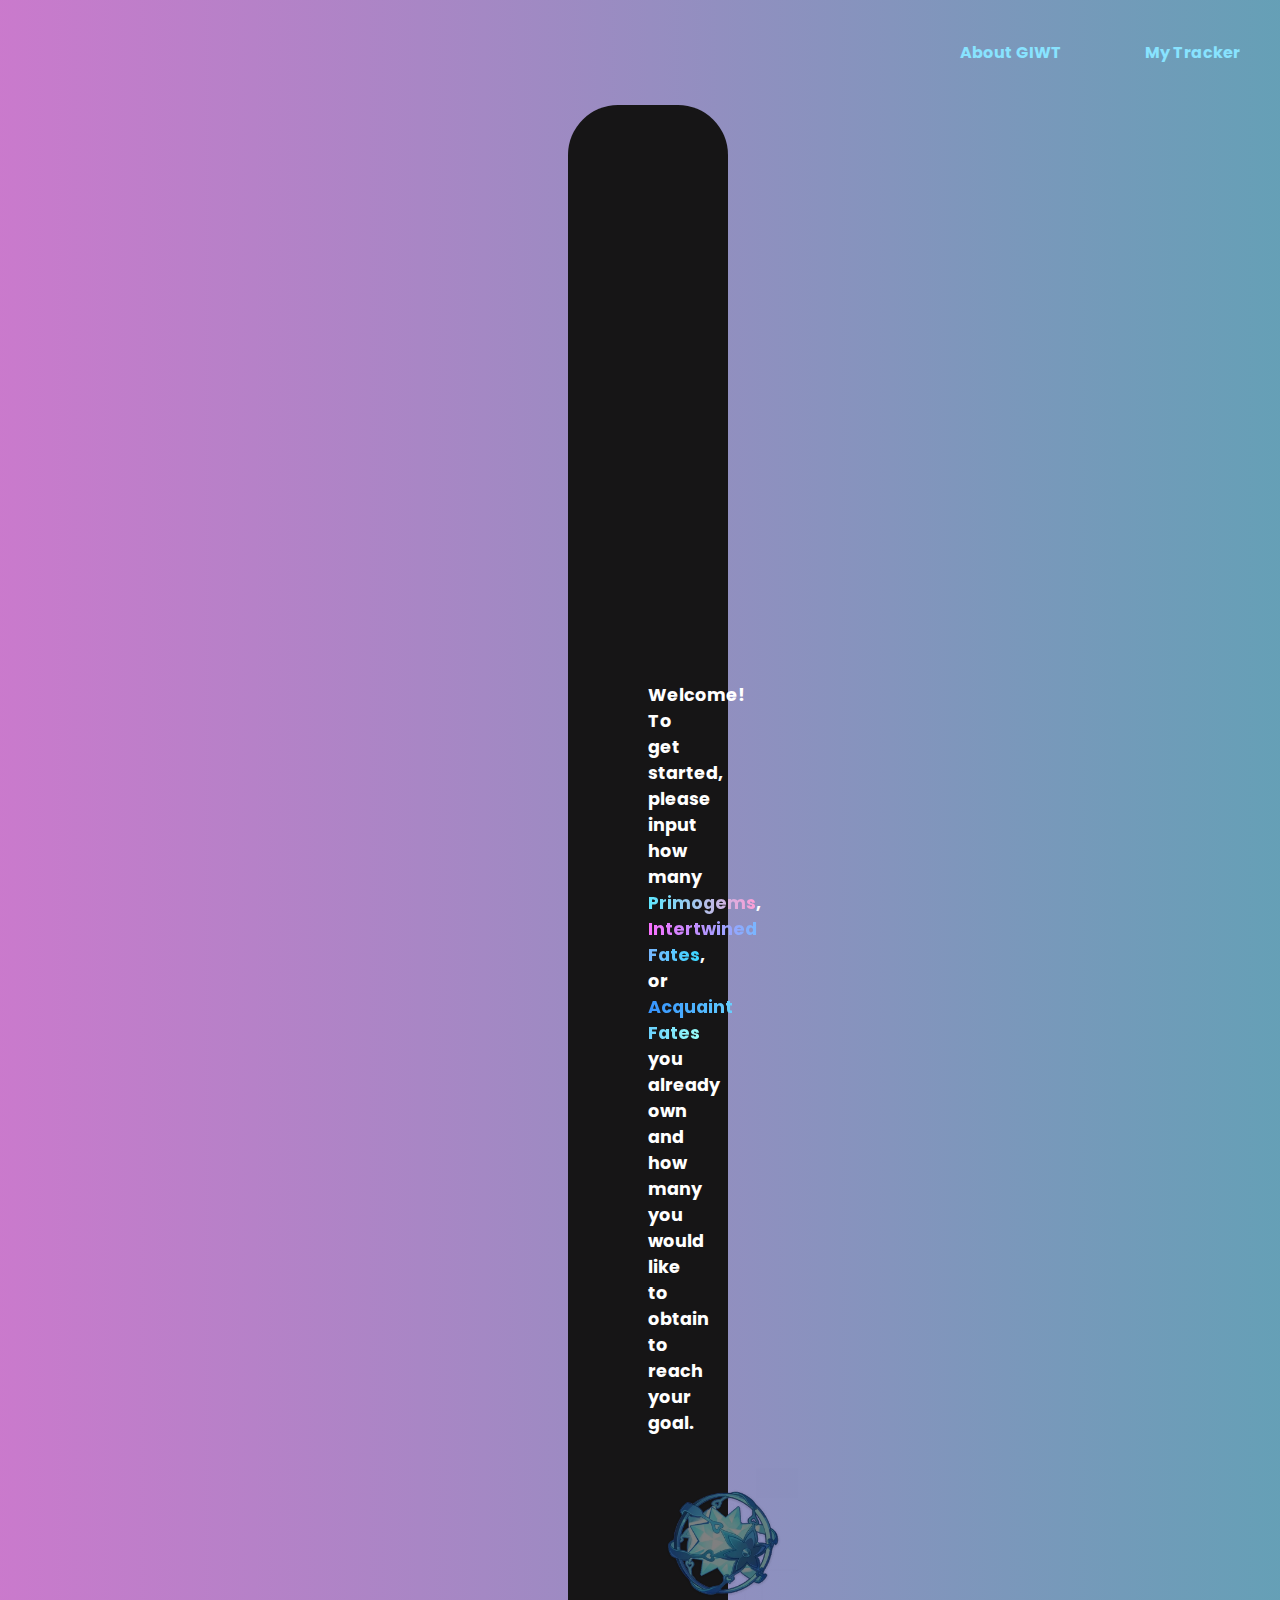
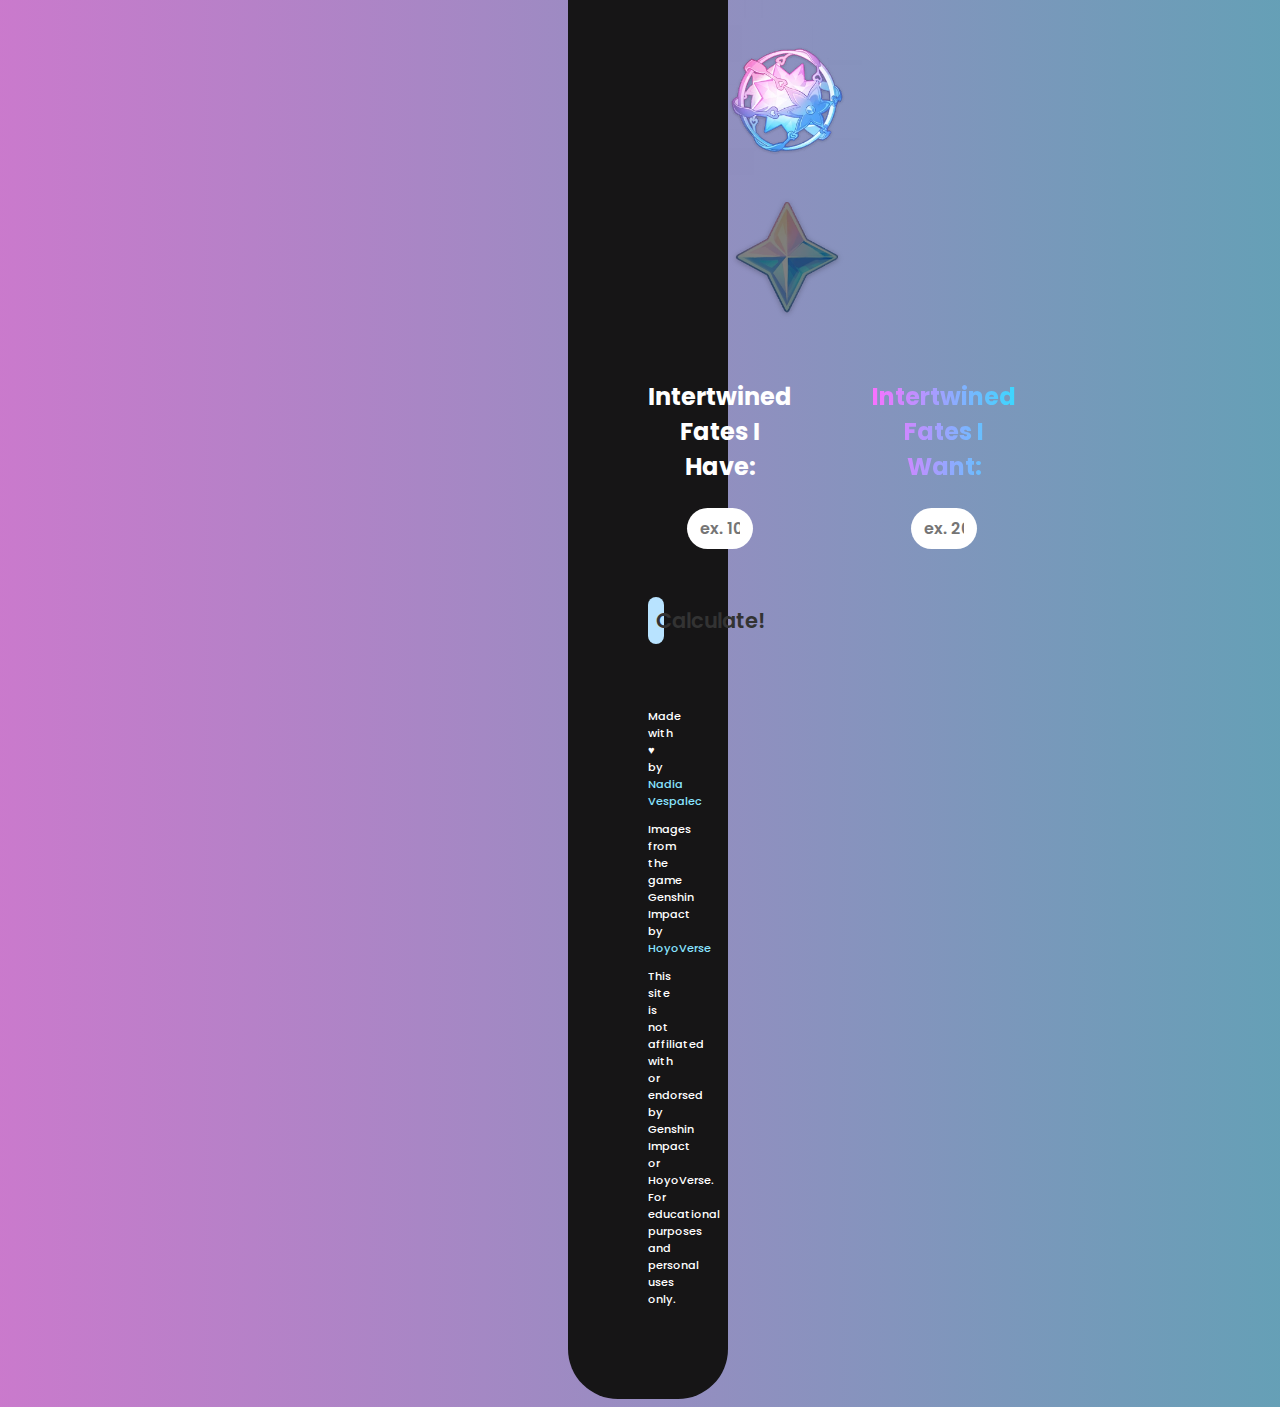
==== index.html @ e9c4b377 "first commit" ====
<!DOCTYPE html>
<html lang="en">
  <head>
    <meta charset="UTF-8" />
    <meta name="viewport" content="width=device-width, initial-scale=1.0" />
    <link rel="stylesheet" href="styles.css" />
    <link
      href="https://fonts.googleapis.com/css2?family=Poppins:ital,wght@0,100;0,200;0,300;0,400;0,500;0,600;0,700;0,800;0,900;1,100;1,200;1,300;1,400;1,500;1,600;1,700;1,800;1,900&display=swap"
      rel="stylesheet"
    />
    <script defer src="main.js"></script>
    <title>Genshin Impact Wish Tracker</title>
  </head>
  <body>
    <header>
      <nav>
        <ul>
          <li><a href="#">About GIWT</a></li>
          <li><a href="#">My Tracker</a></li>
        </ul>
      </nav>
    </header>
    <section id="main-content">
      <div class="header">
        <h1>Genshin Impact Wish Tracker</h1>
        <img
          src="images/Item_Primogem.webp"
          alt="Intertwined Fate"
          width="60px"
          id="primo-img"
        />
        <img
          src="images/Item_Primogem.webp"
          alt="Intertwined Fate"
          width="60px"
          id="primo-img"
        />
        <img
          src="images/Item_Primogem.webp"
          alt="Intertwined Fate"
          width="60px"
          id="primo-img"
        />
        <img
          src="images/Item_Primogem.webp"
          alt="Intertwined Fate"
          width="60px"
          id="primo-img"
        />
        <img
          src="images/Item_Primogem.webp"
          alt="Intertwined Fate"
          width="60px"
          id="primo-img"
        />
        <img
          src="images/Item_Primogem.webp"
          alt="Intertwined Fate"
          width="60px"
          id="primo-img"
        />
        <img
          src="images/Item_Primogem.webp"
          alt="Intertwined Fate"
          width="60px"
          id="primo-img"
        />
        <img
          src="images/Item_Primogem.webp"
          alt="Intertwined Fate"
          width="60px"
          id="primo-img"
        /><img
          src="images/Item_Primogem.webp"
          alt="Intertwined Fate"
          width="60px"
          id="primo-img"
        />
        <img
          src="images/Item_Primogem.webp"
          alt="Intertwined Fate"
          width="60px"
          id="primo-img"
        />
        <img
          src="images/Item_Primogem.webp"
          alt="Intertwined Fate"
          width="60px"
          id="primo-img"
        />
      </div>
      <main>
        <section id="main">
          <div class="heading-content">
            <h2>
              Welcome! To get started, please input how many
              <span id="primo-text">Primogems</span>,
              <span id="fates-swap"> Intertwined Fates</span>, or
              <span id="acquaint-text">Acquaint Fates</span> you already own and
              how many you would like to obtain to reach your goal.
            </h2>
            <div class="fates-images">
              <img
                src="images/Item_Acquaint_Fate.webp"
                alt="Acquaint Fate"
                width="150px"
                id="acquaint-img"
              />
              <img
                src="images/Item_Intertwined_Fate.webp"
                alt="Intertwined Fate"
                width="150px"
                id="intertwined-img"
              />
              <img
                src="images/Item_Primogem.webp"
                alt="Acquaint Fate"
                width="150px"
                id="primo-main-img"
              />
            </div>
            <div class="input-container">
              <div id="input-container-fates">
                <div class="user-has-fates">
                  <h3 id="fates-title-user-has"></h3>
                  <input
                    type="text"
                    id="input-intertwined"
                    placeholder="ex. 10"
                  />
                </div>
                <div class="fates-user-wants">
                  <h3 id="fates-title"></h3>
                  <input
                    type="text"
                    id="input-intertwined"
                    placeholder="ex. 200"
                  />
                </div>
              </div>

              <div id="input-container-primos">
                <div id="user-primos-calc">
                  <div class="user-has-primos">
                    <h3 class="primos-title-have">Primogems I Have:</h3>
                    <input
                      type="text"
                      id="input-primos"
                      placeholder="ex. 160"
                    />
                  </div>
                  <div class="user-wants-primos">
                    <h3 id="primos-title">Primogems I Want:</h3>
                    <input
                      type="text"
                      id="input-primos"
                      placeholder="ex. 1600"
                    />
                  </div>
                </div>
              </div>
            </div>
            <button id="calculate-button">Calculate!</button>
          </div>
        </section>
      </main>
      <footer>
        <p>
          Made with ♥ by
          <a href="https://github.com/nai-ada">Nadia Vespalec</a>
        </p>
        <p>
          Images from the game Genshin Impact by
          <a href="https://genshin.hoyoverse.com/en/">HoyoVerse</a>
        </p>

        <p>
          This site is not affiliated with or endorsed by Genshin Impact or
          HoyoVerse. For educational purposes and personal uses only.
        </p>
      </footer>
    </section>
  </body>
</html>
---- styles.css ----
:root {
  background: linear-gradient(90deg, #bb54bec7, #4189a5ce);
}

body {
  font-family: 'Poppins', sans-serif;
  font-weight: 700;
  font-style: normal;
  color: white;
  text-align: center;
}

h1 {
  font-size: 2.7rem;
  background: -webkit-linear-gradient(200deg, #fb8cff, #72e3ff);
  -webkit-background-clip: text;
  -webkit-text-fill-color: transparent;
  margin-bottom: 0.8rem;
}

h2 {
  font-size: 1.1rem;
  margin-top: 0.8rem;
  margin-bottom: 0;
}

nav {
  position: relative;
  display: flex;
  padding: 1rem;
  justify-content: flex-end;
}

ul li {
  display: inline;
  margin-left: 4rem;
  margin-right: 1rem;
  justify-content: space-around;
  list-style-type: none;
}

a {
  text-decoration: none;
  color: rgb(136, 227, 255);
}

a:hover {
  cursor: pointer;
}

#primos-title {
  font-size: 1.5rem;
  text-align: center;
  background: -webkit-linear-gradient(180deg, #ff9dd6, #5de7ff);
  -webkit-background-clip: text;
  -webkit-text-fill-color: transparent;
}

.primos-title-have,
#fates-title-user-has {
  font-size: 1.5rem;
  text-align: center;
}

#fates-title {
  font-size: 1.2rem;
}

#primo-text {
  background: -webkit-linear-gradient(180deg, #ff9dd6, #5de7ff);
  -webkit-background-clip: text;
  -webkit-text-fill-color: transparent;
}

#fates-swap {
  background: -webkit-linear-gradient(180deg, #3ad8ff, #fa70ff);
  -webkit-background-clip: text;
  -webkit-text-fill-color: transparent;
}

#acquaint-text {
  background: -webkit-linear-gradient(180deg, #99fffa, #5ac2ff, #3593ff);
  -webkit-background-clip: text;
  -webkit-text-fill-color: transparent;
}

#intertwined-img,
#primo-main-img {
  margin-left: 4rem;
}

#primo-img {
  max-width: 5%;
}

#acquaint-img:hover,
#intertwined-img:hover,
#primo-main-img:hover {
  cursor: pointer;
}

#input-intertwined,
#input-primos {
  padding: 0.5rem 0.8rem 0.5rem 0.8rem;
  width: 28%;
  border-radius: 50px;
  outline: none;
  border: none;
  font-family: 'Poppins', sans-serif;
  font-size: 1rem;
  font-weight: 600;
  text-align: center;
  align-self: end;
}

#input-intertwined:hover,
#input-primos:hover,
#input-intertwined:focus,
#input-primos:focus {
  outline: #df6ccf solid 2px;
  caret-color: #23b9e7;
}

#main-content {
  background-color: rgb(22, 21, 22);
  margin-left: 35rem;
  margin-right: 35rem;
  padding: 1rem 5rem 5rem 5rem;
  margin-top: 0.5rem;
  margin-bottom: 0.5rem;
  border-radius: 50px;
  position: relative;
  z-index: 1;
}

#calculate-button {
  margin-top: 3rem;
  padding: 0.5rem;
  border-radius: 50px;
  border: none;
  font-family: 'Poppins', sans-serif;
  font-weight: 600;
  font-size: 21px;
  color: rgb(51, 51, 51);
  background: rgb(184, 227, 255);
  width: 25%;
  transition: background-color 0.3s ease-in-out;
}

#calculate-button:hover,
#calculate-button:focus {
  background-color: #ffc7f8;
  cursor: pointer;
}

#input-container-fates {
  margin-top: 1rem;
  grid-template-columns: 1fr 1fr;
}

.user-has-fates,
.user-has-primos {
  grid-column: 1;
}

#user-primos-calc {
  margin-top: 2rem;
}

.fates-user-wants,
.user-wants-primos {
  grid-column: 2;
}

.fates-images {
  margin-top: 2rem;
}

.want {
  text-transform: uppercase;
  background: -webkit-linear-gradient(180deg, #fdff90, #f9ffa7);
  -webkit-background-clip: text;
  -webkit-text-fill-color: transparent;
}

.have {
  text-transform: uppercase;
  background: -webkit-linear-gradient(180deg, #ffaa90, #ffa7a7);
  -webkit-background-clip: text;
  -webkit-text-fill-color: transparent;
}

footer {
  font-size: 0.7rem;
  margin-top: 4rem;
  font-weight: 500;
}

::-webkit-scrollbar {
  width: 5px;
  height: 5px; /* Adjust the height as needed BUT ITS NOT WORKING so maybe someone else can try*/
}

::-webkit-scrollbar-track {
  background: #b2f3ff;
}

::-webkit-scrollbar-thumb {
  background: #ffa1d0;
  border-radius: 100px;
}
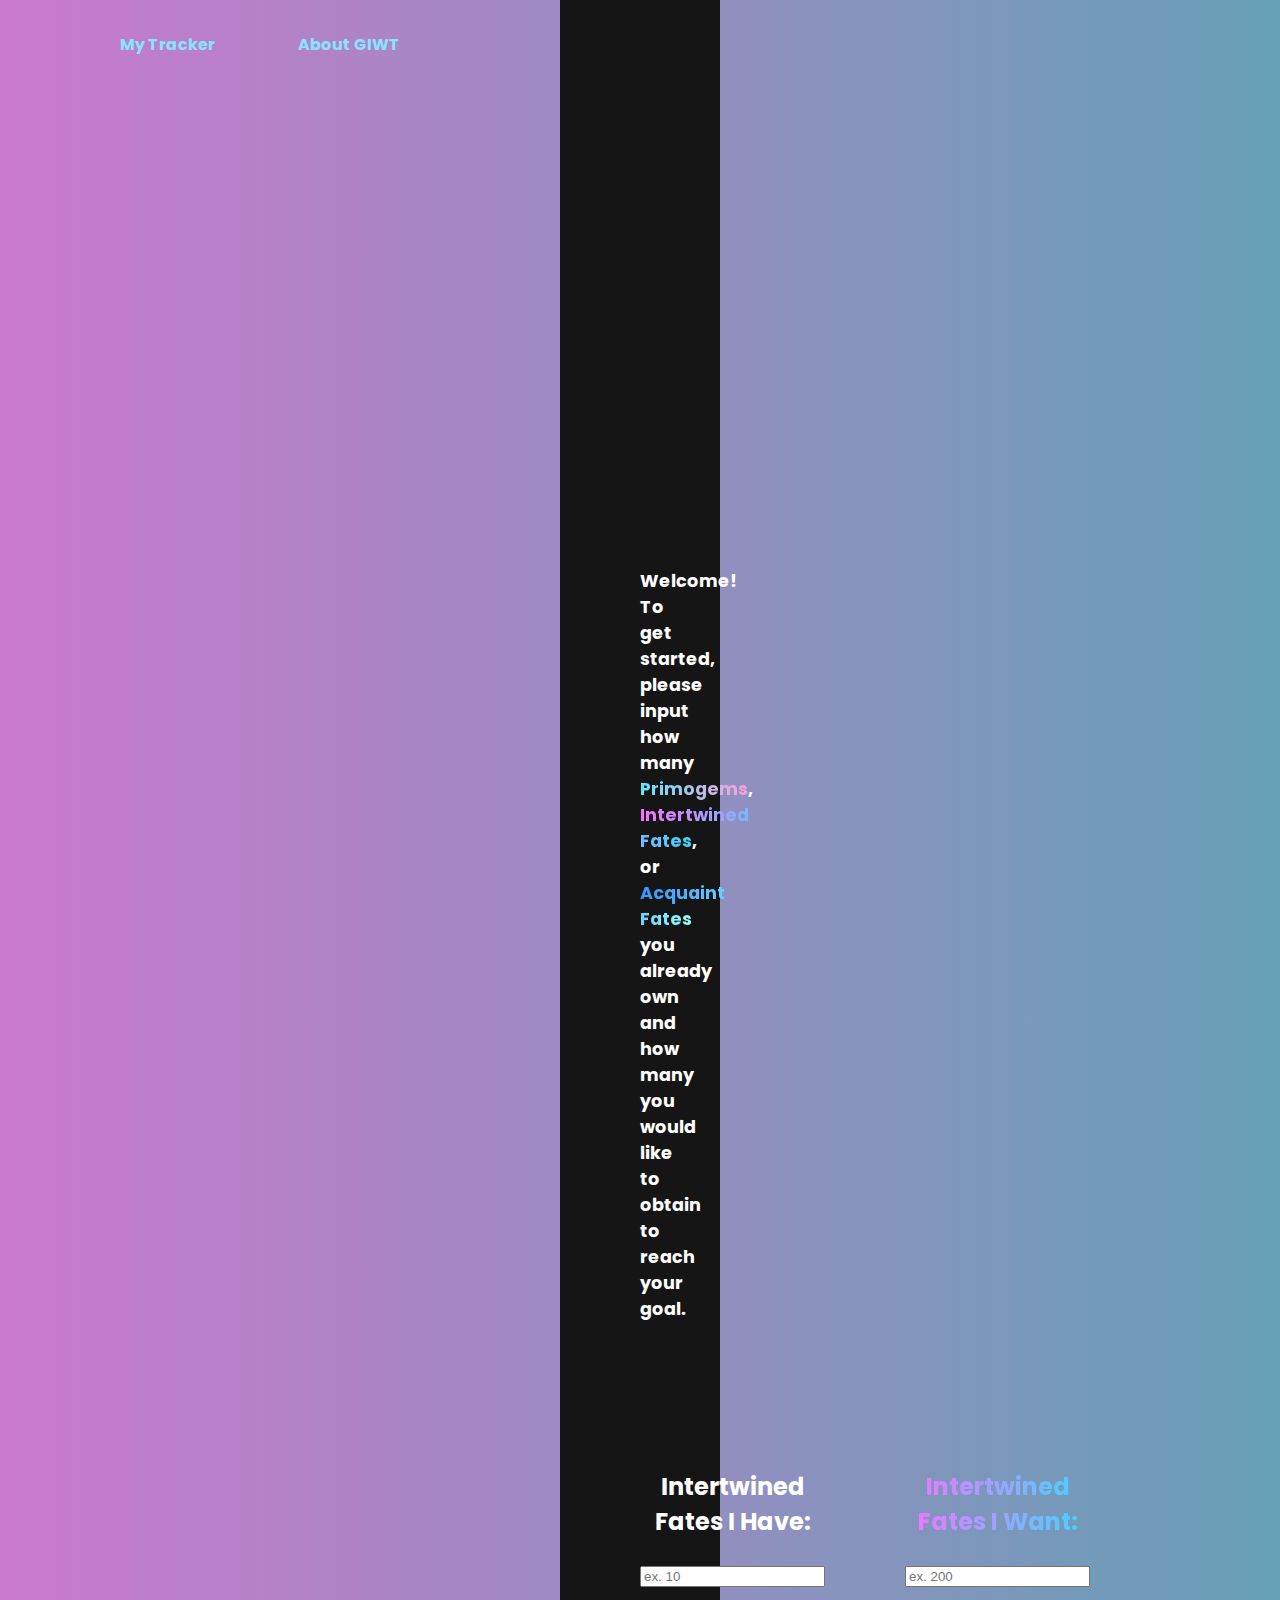
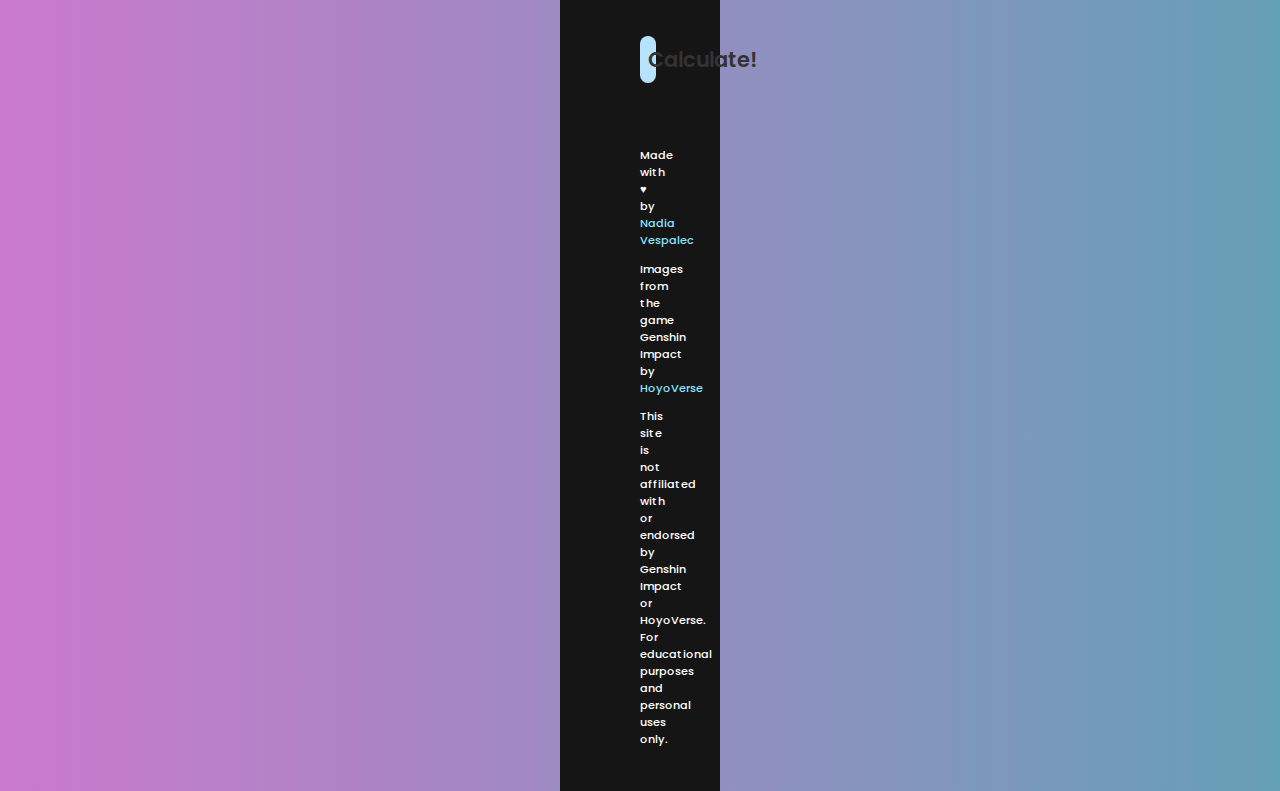
==== commit 7c6b0e43: "unfinished javascript. adjusted css mainly for nav and body" ====
--- a/index.html
+++ b/index.html
@@ -15,8 +15,8 @@
     <header>
       <nav>
         <ul>
-          <li><a href="#">About GIWT</a></li>
-          <li><a href="#">My Tracker</a></li>
+          <li><a href="mytracker.html">My Tracker</a></li>
+          <li><a href="about.html">About GIWT</a></li>
         </ul>
       </nav>
     </header>
@@ -160,7 +160,9 @@
                 </div>
               </div>
             </div>
-            <button id="calculate-button">Calculate!</button>
+            <button id="calculate-button">
+              <a href="mytracker.html">Calculate!</a>
+            </button>
           </div>
         </section>
       </main>
--- a/styles.css
+++ b/styles.css
@@ -1,3 +1,24 @@
+html {
+  box-sizing: border-box;
+}
+
+:before,
+:after {
+  box-sizing: inherit;
+}
+
+embed,
+iframe,
+object {
+  max-width: 100%;
+}
+
+img,
+video {
+  max-width: 100%;
+  height: auto;
+}
+
 :root {
   background: linear-gradient(90deg, #bb54bec7, #4189a5ce);
 }
@@ -8,6 +29,7 @@
   font-style: normal;
   color: white;
   text-align: center;
+  margin: 0;
 }
 
 h1 {
@@ -16,6 +38,7 @@
   -webkit-background-clip: text;
   -webkit-text-fill-color: transparent;
   margin-bottom: 0.8rem;
+  margin-top: 1.3rem;
 }
 
 h2 {
@@ -25,7 +48,7 @@
 }
 
 nav {
-  position: relative;
+  position: absolute;
   display: flex;
   padding: 1rem;
   justify-content: flex-end;
@@ -99,8 +122,10 @@
   cursor: pointer;
 }
 
-#input-intertwined,
-#input-primos {
+#input-fates-have,
+#input-fates-want,
+#input-primos-have,
+#input-primos-want {
   padding: 0.5rem 0.8rem 0.5rem 0.8rem;
   width: 28%;
   border-radius: 50px;
@@ -113,10 +138,14 @@
   align-self: end;
 }
 
-#input-intertwined:hover,
-#input-primos:hover,
-#input-intertwined:focus,
-#input-primos:focus {
+#input-fates-have:hover,
+#input-fates-want:hover,
+#input-primos-have:hover,
+#input-primos-want:hover,
+#input-fates-have:focus,
+#input-fates-want:focus,
+#input-primos-have:focus,
+#input-primos-want:focus {
   outline: #df6ccf solid 2px;
   caret-color: #23b9e7;
 }
@@ -125,12 +154,14 @@
   background-color: rgb(22, 21, 22);
   margin-left: 35rem;
   margin-right: 35rem;
-  padding: 1rem 5rem 5rem 5rem;
-  margin-top: 0.5rem;
-  margin-bottom: 0.5rem;
-  border-radius: 50px;
+  padding: 5rem 5rem 5rem;
+  padding-bottom: 2rem;
+  padding-top: 1rem;
+  margin-top: 0;
+  margin-bottom: 0;
   position: relative;
-  z-index: 1;
+  z-index: 10;
+  top: 0;
 }
 
 #calculate-button {
@@ -141,10 +172,14 @@
   font-family: 'Poppins', sans-serif;
   font-weight: 600;
   font-size: 21px;
-  color: rgb(51, 51, 51);
+
   background: rgb(184, 227, 255);
   width: 25%;
   transition: background-color 0.3s ease-in-out;
+}
+
+#calculate-button a {
+  color: rgb(51, 51, 51);
 }
 
 #calculate-button:hover,
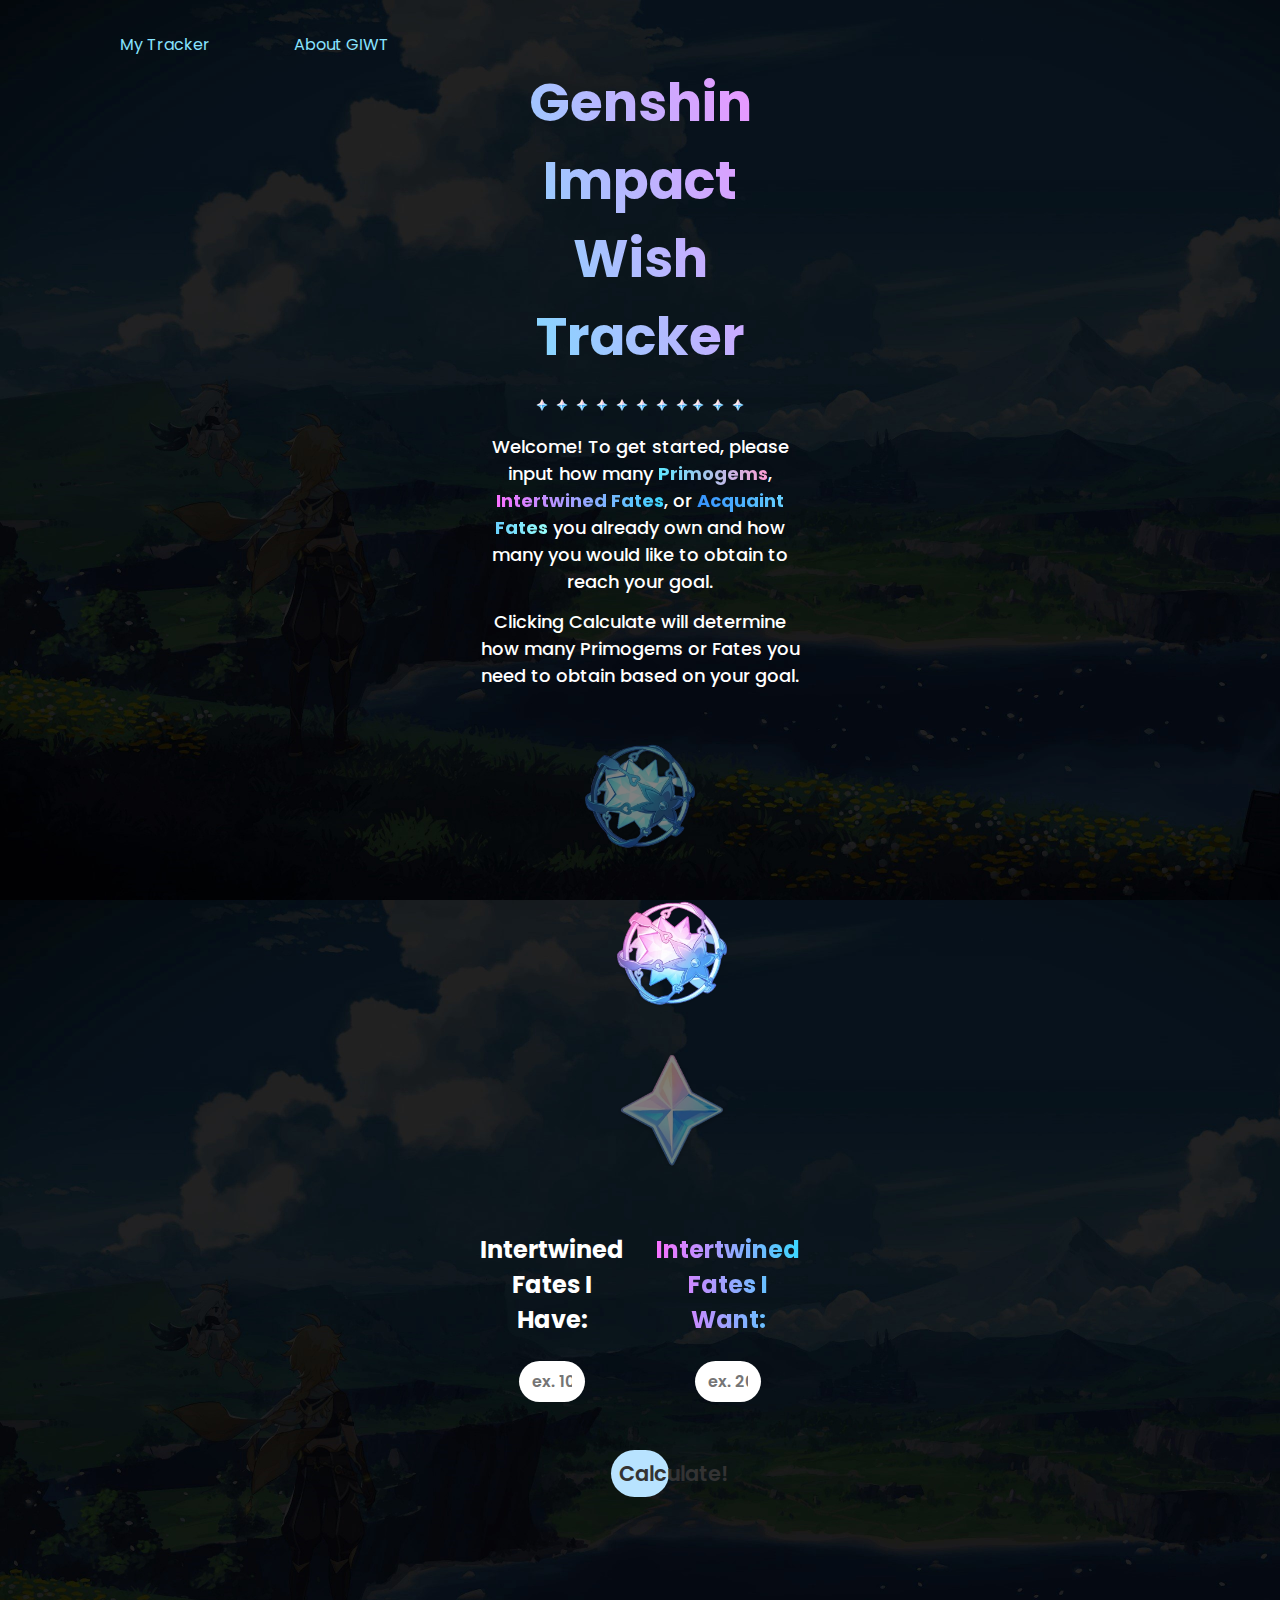
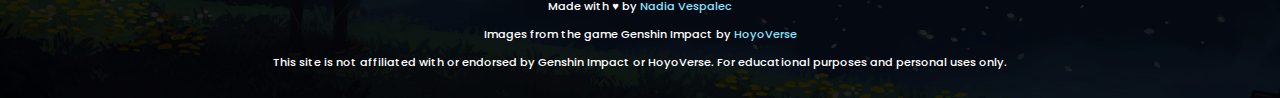
==== commit 54bb4e0e: "update" ====
--- a/index.html
+++ b/index.html
@@ -26,66 +26,66 @@
         <img
           src="images/Item_Primogem.webp"
           alt="Intertwined Fate"
-          width="60px"
+          width="30px"
           id="primo-img"
         />
         <img
           src="images/Item_Primogem.webp"
           alt="Intertwined Fate"
-          width="60px"
+          width="30px"
           id="primo-img"
         />
         <img
           src="images/Item_Primogem.webp"
           alt="Intertwined Fate"
-          width="60px"
+          width="30px"
           id="primo-img"
         />
         <img
           src="images/Item_Primogem.webp"
           alt="Intertwined Fate"
-          width="60px"
+          width="30px"
           id="primo-img"
         />
         <img
           src="images/Item_Primogem.webp"
           alt="Intertwined Fate"
-          width="60px"
+          width="30px"
           id="primo-img"
         />
         <img
           src="images/Item_Primogem.webp"
           alt="Intertwined Fate"
-          width="60px"
+          width="30px"
           id="primo-img"
         />
         <img
           src="images/Item_Primogem.webp"
           alt="Intertwined Fate"
-          width="60px"
+          width="30px"
           id="primo-img"
         />
         <img
           src="images/Item_Primogem.webp"
           alt="Intertwined Fate"
-          width="60px"
+          width="30px"
           id="primo-img"
         /><img
           src="images/Item_Primogem.webp"
           alt="Intertwined Fate"
-          width="60px"
+          width="30px"
           id="primo-img"
         />
         <img
           src="images/Item_Primogem.webp"
           alt="Intertwined Fate"
-          width="60px"
+          width="30px"
           id="primo-img"
         />
         <img
           src="images/Item_Primogem.webp"
           alt="Intertwined Fate"
-          width="60px"
+          width="30px"
           id="primo-img"
         />
       </div>
@@ -98,6 +98,10 @@
               <span id="fates-swap"> Intertwined Fates</span>, or
               <span id="acquaint-text">Acquaint Fates</span> you already own and
               how many you would like to obtain to reach your goal.
+            </h2>
+            <h2>
+              Clicking Calculate will determine how many Primogems or Fates you
+              need to obtain based on your goal.
             </h2>
             <div class="fates-images">
               <img
@@ -125,7 +129,7 @@
                   <h3 id="fates-title-user-has"></h3>
                   <input
                     type="text"
-                    id="input-intertwined"
+                    id="input-fates-have"
                     placeholder="ex. 10"
                   />
                 </div>
@@ -133,7 +137,7 @@
                   <h3 id="fates-title"></h3>
                   <input
                     type="text"
-                    id="input-intertwined"
+                    id="input-fates-want"
                     placeholder="ex. 200"
                   />
                 </div>
@@ -145,7 +149,7 @@
                     <h3 class="primos-title-have">Primogems I Have:</h3>
                     <input
                       type="text"
-                      id="input-primos"
+                      id="input-primos-have"
                       placeholder="ex. 160"
                     />
                   </div>
@@ -153,7 +157,7 @@
                     <h3 id="primos-title">Primogems I Want:</h3>
                     <input
                       type="text"
-                      id="input-primos"
+                      id="input-primos-want"
                       placeholder="ex. 1600"
                     />
                   </div>
@@ -161,10 +165,18 @@
               </div>
             </div>
             <button id="calculate-button">
-              <a href="mytracker.html">Calculate!</a>
+              <a href="#">Calculate!</a>
             </button>
+            <p id="alert"></p>
+            <h2 id="result"></h2>
+          </div>
+          <div id="user-wants-to-log">
+            <h2>Would you like to log this entry into My Tracker to track your progress?</h2>
+            <button id="log-button">Log entry</button>
+            <!-- <button id="back-button">Go Back</button> -->
           </div>
         </section>
+      </section>
       </main>
       <footer>
         <p>
@@ -181,6 +193,6 @@
           HoyoVerse. For educational purposes and personal uses only.
         </p>
       </footer>
-    </section>
+    
   </body>
 </html>
--- a/styles.css
+++ b/styles.css
@@ -1,5 +1,6 @@
 html {
   box-sizing: border-box;
+  height: 100%;
 }
 
 :before,
@@ -20,12 +21,14 @@
 }
 
 :root {
-  background: linear-gradient(90deg, #bb54bec7, #4189a5ce);
+  /* background: linear-gradient(90deg, #bb54bec7, #4189a5ce); */
+  background-color: rgb(22, 21, 22);
+  background-image: url('images/genshin-impact-uhdpaper.com-4K-1.jpg');
+  background-size: cover;
 }
 
 body {
   font-family: 'Poppins', sans-serif;
-  font-weight: 700;
   font-style: normal;
   color: white;
   text-align: center;
@@ -33,18 +36,19 @@
 }
 
 h1 {
-  font-size: 2.7rem;
+  font-size: 3.3rem;
   background: -webkit-linear-gradient(200deg, #fb8cff, #72e3ff);
   -webkit-background-clip: text;
   -webkit-text-fill-color: transparent;
-  margin-bottom: 0.8rem;
-  margin-top: 1.3rem;
+  margin-bottom: 1.2rem;
+  margin-top: 3rem;
 }
 
 h2 {
-  font-size: 1.1rem;
+  font-size: 18px;
   margin-top: 0.8rem;
   margin-bottom: 0;
+  font-weight: 500;
 }
 
 nav {
@@ -52,6 +56,12 @@
   display: flex;
   padding: 1rem;
   justify-content: flex-end;
+}
+
+#primo-text,
+#fates-swap,
+#acquaint-text {
+  font-weight: 700;
 }
 
 ul li {
@@ -151,9 +161,9 @@
 }
 
 #main-content {
-  background-color: rgb(22, 21, 22);
-  margin-left: 35rem;
-  margin-right: 35rem;
+  /* background-color: rgb(22, 21, 22); */
+  margin-left: 25rem;
+  margin-right: 25rem;
   padding: 5rem 5rem 5rem;
   padding-bottom: 2rem;
   padding-top: 1rem;
@@ -161,7 +171,6 @@
   margin-bottom: 0;
   position: relative;
   z-index: 10;
-  top: 0;
 }
 
 #calculate-button {
@@ -174,7 +183,7 @@
   font-size: 21px;
 
   background: rgb(184, 227, 255);
-  width: 25%;
+  width: 18%;
   transition: background-color 0.3s ease-in-out;
 }
 
@@ -227,13 +236,14 @@
 
 footer {
   font-size: 0.7rem;
-  margin-top: 4rem;
+  margin-top: auto;
   font-weight: 500;
+  padding-bottom: 1rem;
 }
 
 ::-webkit-scrollbar {
   width: 5px;
-  height: 5px; /* Adjust the height as needed BUT ITS NOT WORKING so maybe someone else can try*/
+  height: 5px;
 }
 
 ::-webkit-scrollbar-track {
@@ -244,3 +254,59 @@
   background: #ffa1d0;
   border-radius: 100px;
 }
+
+#alert {
+  font-size: 0.8rem;
+  font-weight: normal;
+  padding: 1rem;
+  color: rgb(255, 44, 185);
+}
+
+#result {
+  font-weight: 300;
+  font-size: 1.5rem;
+}
+
+#log-button {
+  margin-top: 3rem;
+  padding: 0.5rem;
+  border-radius: 50px;
+  border: none;
+  font-family: 'Poppins', sans-serif;
+  font-weight: 600;
+  font-size: 21px;
+  width: 18%;
+  background-color: #e6c7ff;
+  transition: background-color 0.3s ease-in-out;
+  color: rgb(51, 51, 51);
+}
+
+#log-button:hover,
+#log-button:focus {
+  background: rgb(184, 255, 237);
+  cursor: pointer;
+}
+
+/* #back-button {
+  margin-top: 3rem;
+  padding: 0.5rem;
+  border-radius: 50px;
+  border: none;
+  font-family: 'Poppins', sans-serif;
+  font-weight: 600;
+  font-size: 21px;
+  width: 18%;
+  background-color: #ffc7e3;
+  transition: background-color 0.3s ease-in-out;
+  margin-left: 2rem;
+}
+
+#back-button a {
+  color: rgb(51, 51, 51);
+}
+
+#back-button:hover,
+#back-button:focus {
+  background: rgb(255, 254, 184);
+  cursor: pointer;
+} */
